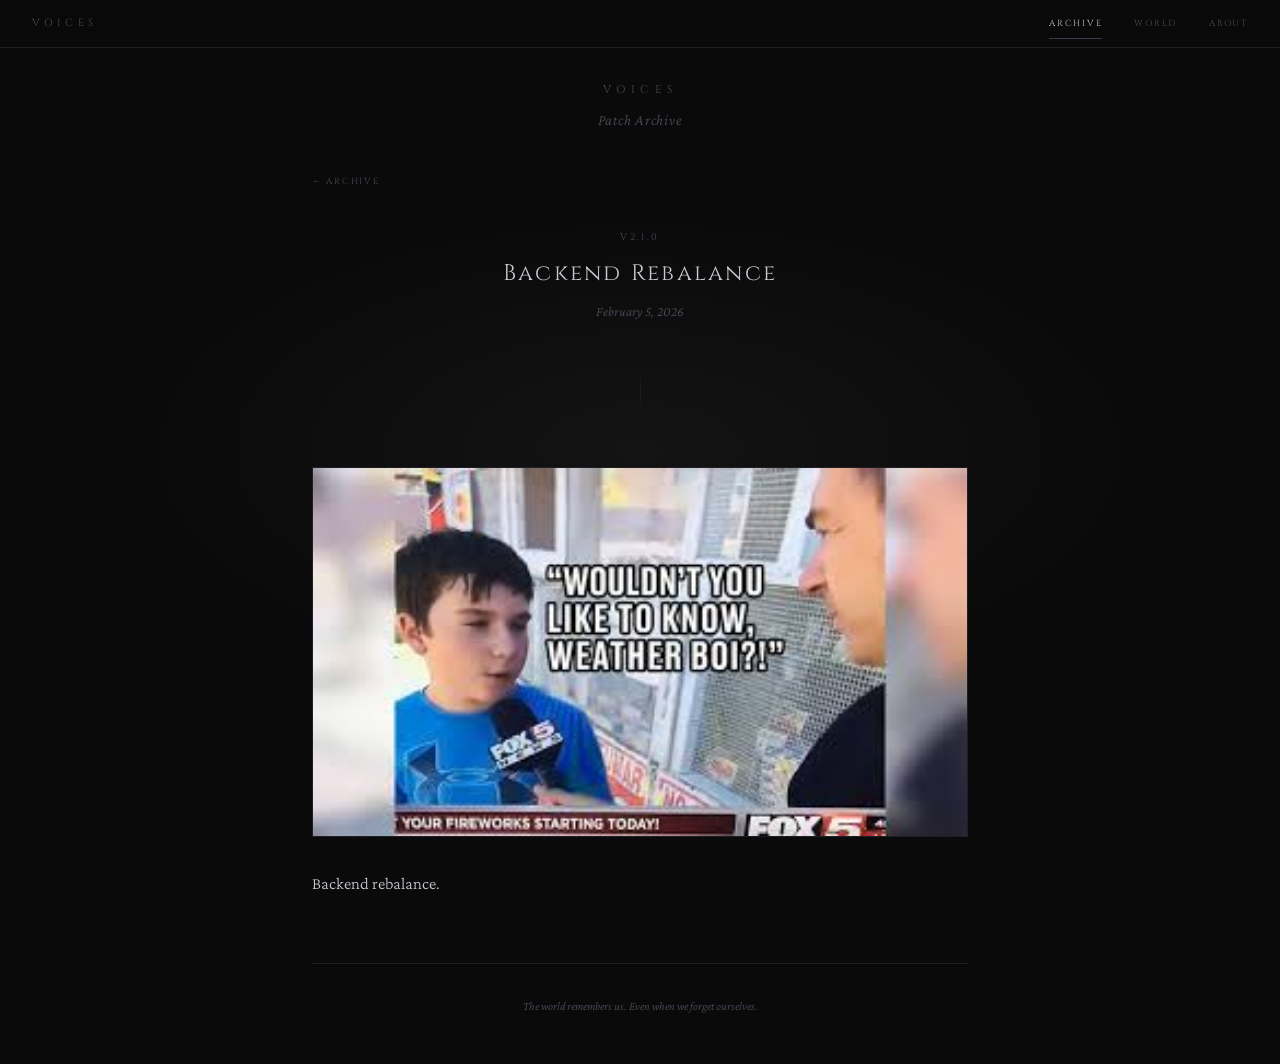
==== v210/index.html @ 002a5212 "Initial Site Upload" ====
<!DOCTYPE html>
<html lang="en">
<head>
  <meta charset="UTF-8">
  <meta name="viewport" content="width=device-width, initial-scale=1.0">
  <title>v2.1.0 — Backend Rebalance | Voices</title>
  <link rel="preconnect" href="https://fonts.googleapis.com">
  <link href="https://fonts.googleapis.com/css2?family=Cinzel:wght@400;600&family=Crimson+Pro:ital,wght@0,300;0,400;1,300&display=swap" rel="stylesheet">
  <link rel="stylesheet" href="../assets/style.css">
</head>
<body>

<nav class="top-nav">
  <a href="../index.html" class="nav-brand">Voices</a>
  <div class="nav-links">
    <a href="../index.html" class="active">Archive</a>
    <a href="#">World</a>
    <a href="#">About</a>
  </div>
</nav>

<div class="site-container">
  <header class="site-header">
    <div class="site-title"><a href="../index.html">Voices</a></div>
    <div class="site-subtitle">Patch Archive</div>
  </header>

  <a href="../index.html" class="back-link">Archive</a>

  <article class="patch-note">
    <header class="patch-header">
      <div class="patch-version">v2.1.0</div>
      <div class="patch-title">Backend Rebalance</div>
      <div class="patch-date">February 5, 2026</div>
    </header>

    <div class="divider"></div>

    <div class="patch-content">
      
      <img src="../assets/v210.png" alt="Voice color palette" class="patch-image">
      
      <p>Backend rebalance.</p>

    </div>
  </article>

  <footer class="site-footer">
    The world remembers us. Even when we forget ourselves.
  </footer>
</div>

</body>
</html>
---- assets/style.css ----
/* Voices — Shared Styles */

:root {
  --bg: #0a0a0b;
  --surface: #111114;
  --border: #1e1e24;
  --text: #c8c8d0;
  --dim: #4a4a58;
  --accent: #3a3a48;
  
  /* Voice colors */
  --reckoner: #4caf50;
  --chronicler: #ffc107;
  --trickster: #e040fb;
  --strategist: #7c4dff;
  --pacifist: #00bcd4;
  --explorer: #ffa000;
  --survivor: #f44336;
  
  --voice-color: #888888;
  --voice-glow: rgba(136,136,136,0.08);
}

* { box-sizing: border-box; margin: 0; padding: 0; }

body {
  background: var(--bg);
  color: var(--text);
  font-family: 'Crimson Pro', Georgia, serif;
  font-weight: 300;
  min-height: 100vh;
  line-height: 1.7;
}

body::before {
  content: '';
  position: fixed;
  inset: 0;
  background: radial-gradient(ellipse 60% 40% at 50% 50%, var(--voice-glow), transparent 70%);
  pointer-events: none;
  transition: background 0.6s ease;
  z-index: 0;
}

/* Top Navigation Bar */
.top-nav {
  position: fixed;
  top: 0;
  left: 0;
  right: 0;
  height: 48px;
  background: rgba(10, 10, 11, 0.95);
  border-bottom: 1px solid var(--border);
  display: flex;
  align-items: center;
  justify-content: space-between;
  padding: 0 2rem;
  z-index: 100;
  backdrop-filter: blur(8px);
}

.nav-brand {
  font-family: 'Cinzel', serif;
  font-size: 0.65rem;
  letter-spacing: 0.4em;
  color: var(--dim);
  text-transform: uppercase;
  text-decoration: none;
  transition: color 0.2s;
}

.nav-brand:hover {
  color: var(--text);
}

.nav-links {
  display: flex;
  gap: 2rem;
}

.nav-links a {
  font-family: 'Cinzel', serif;
  font-size: 0.55rem;
  letter-spacing: 0.2em;
  color: var(--dim);
  text-transform: uppercase;
  text-decoration: none;
  padding: 0.5rem 0;
  border-bottom: 1px solid transparent;
  transition: color 0.2s, border-color 0.2s;
}

.nav-links a:hover,
.nav-links a.active {
  color: var(--text);
  border-bottom-color: var(--accent);
}

/* Layout */
.site-container {
  position: relative;
  z-index: 1;
  width: 100%;
  max-width: 720px;
  margin: 0 auto;
  padding: 5rem 2rem 3rem 2rem;
}

/* Header */
.site-header {
  text-align: center;
  margin-bottom: 2rem;
}

.site-title {
  font-family: 'Cinzel', serif;
  font-size: 0.7rem;
  letter-spacing: 0.5em;
  color: var(--dim);
  text-transform: uppercase;
  margin-bottom: 0.5rem;
}

.site-title a {
  color: inherit;
  text-decoration: none;
  transition: color 0.2s;
}

.site-title a:hover {
  color: var(--text);
}

.site-subtitle {
  font-size: 0.95rem;
  color: var(--dim);
  font-style: italic;
  letter-spacing: 0.05em;
}

/* Dividers */
.divider {
  width: 1px;
  height: 40px;
  background: linear-gradient(to bottom, transparent, var(--border), transparent);
  margin: 2rem auto;
}

.divider-horizontal {
  height: 1px;
  width: 100%;
  background: linear-gradient(to right, transparent, var(--border), transparent);
  margin: 2.5rem 0;
}

/* Patch List (Archive) */
.patch-list {
  list-style: none;
}

.patch-item {
  border: 1px solid var(--border);
  background: var(--surface);
  margin-bottom: 1rem;
  transition: border-color 0.2s;
}

.patch-item:hover {
  border-color: #2a2a34;
}

.patch-link {
  display: block;
  padding: 1.25rem 1.5rem;
  text-decoration: none;
  color: inherit;
}

.patch-version {
  font-family: 'Cinzel', serif;
  font-size: 0.65rem;
  letter-spacing: 0.25em;
  color: var(--dim);
  text-transform: uppercase;
  margin-bottom: 0.35rem;
}

.patch-title {
  font-size: 1.15rem;
  color: var(--text);
  margin-bottom: 0.35rem;
}

.patch-date {
  font-size: 0.8rem;
  color: var(--dim);
  font-style: italic;
}

.patch-item.current {
  border-left: 2px solid var(--voice-color);
}

.patch-item.current .patch-version::after {
  content: ' — current';
  color: var(--voice-color);
  font-style: italic;
  letter-spacing: 0.1em;
}

/* Patch Note Page */
.patch-header {
  text-align: center;
  margin-bottom: 3rem;
}

.patch-header .patch-version {
  font-size: 0.6rem;
  margin-bottom: 0.5rem;
}

.patch-header .patch-title {
  font-family: 'Cinzel', serif;
  font-size: 1.4rem;
  letter-spacing: 0.1em;
  margin-bottom: 0.5rem;
}

.patch-header .patch-date {
  font-size: 0.85rem;
}

.patch-content {
  font-size: 1.05rem;
}

.patch-content p {
  margin-bottom: 1.25rem;
}

.patch-content .lore {
  font-style: italic;
  color: var(--text);
  border-left: 2px solid var(--border);
  padding-left: 1.25rem;
  margin-bottom: 2rem;
}

.patch-content .cipher {
  font-family: 'Courier New', monospace;
  font-size: 0.9rem;
  background: var(--surface);
  border: 1px solid var(--border);
  padding: 1.25rem 1.5rem;
  margin: 1.5rem 0;
  letter-spacing: 0.05em;
  color: var(--dim);
  overflow-x: auto;
  white-space: pre-wrap;
}

.patch-content .section-break {
  text-align: center;
  color: var(--dim);
  margin: 2rem 0;
  letter-spacing: 0.5em;
}

.patch-content ul {
  list-style: none;
  margin: 1rem 0;
}

.patch-content li {
  margin-bottom: 0.75rem;
  padding-left: 1rem;
  position: relative;
}

.patch-content li::before {
  content: '·';
  position: absolute;
  left: 0;
  color: var(--dim);
}

.patch-content a {
  color: var(--dim);
  text-decoration: underline;
  text-underline-offset: 2px;
  transition: color 0.2s;
}

.patch-content a:hover {
  color: var(--text);
}

.patch-content .hint {
  font-style: italic;
  color: var(--dim);
  font-size: 0.95rem;
}

.patch-content .patch-image {
  width: 100%;
  max-width: 100%;
  border: 1px solid var(--border);
  margin: 1.5rem 0;
}

/* Back link */
.back-link {
  display: inline-block;
  font-family: 'Cinzel', serif;
  font-size: 0.55rem;
  letter-spacing: 0.2em;
  color: var(--dim);
  text-transform: uppercase;
  text-decoration: none;
  margin-bottom: 2rem;
  padding: 0.5rem 0;
  border-bottom: 1px solid transparent;
  transition: color 0.2s, border-color 0.2s;
}

.back-link:hover {
  color: var(--text);
  border-bottom-color: var(--border);
}

.back-link::before {
  content: '← ';
}

/* Footer */
.site-footer {
  text-align: center;
  margin-top: 4rem;
  padding-top: 2rem;
  border-top: 1px solid var(--border);
  font-size: 0.75rem;
  color: var(--dim);
  font-style: italic;
}

/* Responsive */
@media (max-width: 600px) {
  .site-container {
    padding: 2rem 1.25rem;
  }
  
  .patch-header .patch-title {
    font-size: 1.2rem;
  }
}
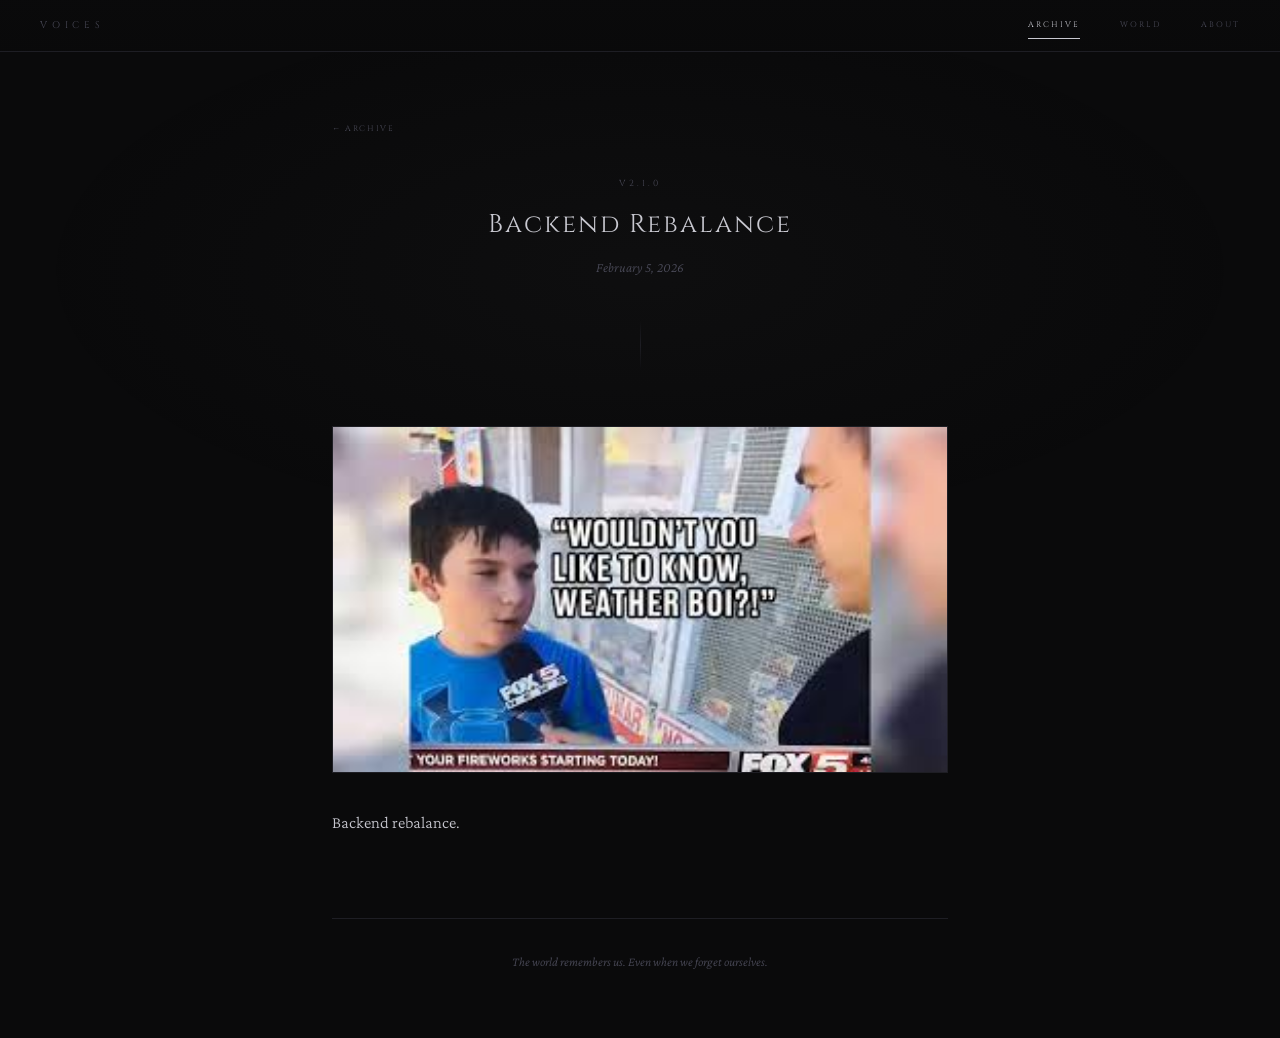
==== commit 97558418: "Format Update" ====
--- a/v210/index.html
+++ b/v210/index.html
@@ -1,12 +1,187 @@
 <!DOCTYPE html>
 <html lang="en">
 <head>
-  <meta charset="UTF-8">
-  <meta name="viewport" content="width=device-width, initial-scale=1.0">
-  <title>v2.1.0 — Backend Rebalance | Voices</title>
-  <link rel="preconnect" href="https://fonts.googleapis.com">
-  <link href="https://fonts.googleapis.com/css2?family=Cinzel:wght@400;600&family=Crimson+Pro:ital,wght@0,300;0,400;1,300&display=swap" rel="stylesheet">
-  <link rel="stylesheet" href="../assets/style.css">
+<meta charset="UTF-8">
+<meta name="viewport" content="width=device-width, initial-scale=1.0">
+<title>v2.1.0 — Backend Rebalance | Voices</title>
+<link rel="preconnect" href="https://fonts.googleapis.com">
+<link href="https://fonts.googleapis.com/css2?family=Cinzel:wght@400;600&family=Crimson+Pro:ital,wght@0,300;0,400;1,300&display=swap" rel="stylesheet">
+<style>
+  :root {
+    --bg: #0a0a0b;
+    --surface: #111114;
+    --border: #1e1e24;
+    --text: #c8c8d0;
+    --dim: #4a4a58;
+    --voice-glow: rgba(136,136,136,0.04);
+  }
+
+  * { box-sizing: border-box; margin: 0; padding: 0; }
+
+  body {
+    background: var(--bg);
+    color: var(--text);
+    font-family: 'Crimson Pro', Georgia, serif;
+    font-weight: 300;
+    min-height: 100vh;
+    line-height: 1.8;
+  }
+
+  body::before {
+    content: '';
+    position: fixed;
+    inset: 0;
+    background: radial-gradient(ellipse 80% 50% at 50% 30%, var(--voice-glow), transparent 60%);
+    pointer-events: none;
+    z-index: 0;
+  }
+
+  .top-nav {
+    position: fixed;
+    top: 0;
+    left: 0;
+    right: 0;
+    height: 52px;
+    background: linear-gradient(to bottom, rgba(10,10,11,0.98), rgba(10,10,11,0.92));
+    border-bottom: 1px solid var(--border);
+    display: flex;
+    align-items: center;
+    justify-content: space-between;
+    padding: 0 2.5rem;
+    z-index: 100;
+    backdrop-filter: blur(12px);
+  }
+
+  .nav-brand {
+    font-family: 'Cinzel', serif;
+    font-size: 0.6rem;
+    letter-spacing: 0.5em;
+    color: var(--dim);
+    text-transform: uppercase;
+    text-decoration: none;
+    transition: color 0.3s;
+  }
+
+  .nav-brand:hover { color: var(--text); }
+
+  .nav-links { display: flex; gap: 2.5rem; }
+
+  .nav-links a {
+    font-family: 'Cinzel', serif;
+    font-size: 0.5rem;
+    letter-spacing: 0.25em;
+    color: var(--dim);
+    text-transform: uppercase;
+    text-decoration: none;
+    padding: 0.4rem 0;
+    position: relative;
+    transition: color 0.3s;
+  }
+
+  .nav-links a::after {
+    content: '';
+    position: absolute;
+    bottom: 0;
+    left: 0;
+    right: 0;
+    height: 1px;
+    background: var(--text);
+    transform: scaleX(0);
+    transition: transform 0.3s;
+  }
+
+  .nav-links a:hover, .nav-links a.active { color: var(--text); }
+  .nav-links a.active::after, .nav-links a:hover::after { transform: scaleX(1); }
+
+  .site-container {
+    position: relative;
+    z-index: 1;
+    width: 100%;
+    max-width: 680px;
+    margin: 0 auto;
+    padding: 7rem 2rem 4rem 2rem;
+  }
+
+  .back-link {
+    display: inline-block;
+    font-family: 'Cinzel', serif;
+    font-size: 0.5rem;
+    letter-spacing: 0.2em;
+    color: var(--dim);
+    text-transform: uppercase;
+    text-decoration: none;
+    margin-bottom: 2.5rem;
+    transition: color 0.3s;
+  }
+
+  .back-link:hover { color: var(--text); }
+  .back-link::before { content: '← '; }
+
+  .patch-header { text-align: center; margin-bottom: 2.5rem; }
+
+  .patch-version {
+    font-family: 'Cinzel', serif;
+    font-size: 0.55rem;
+    letter-spacing: 0.35em;
+    color: var(--dim);
+    text-transform: uppercase;
+    margin-bottom: 0.6rem;
+  }
+
+  .patch-title {
+    font-family: 'Cinzel', serif;
+    font-size: 1.6rem;
+    letter-spacing: 0.08em;
+    color: var(--text);
+    margin-bottom: 0.5rem;
+    font-weight: 400;
+  }
+
+  .patch-date {
+    font-size: 0.85rem;
+    color: var(--dim);
+    font-style: italic;
+  }
+
+  .divider {
+    width: 1px;
+    height: 50px;
+    background: linear-gradient(to bottom, transparent, var(--border), transparent);
+    margin: 2rem auto;
+  }
+
+  .patch-content {
+    font-size: 1.05rem;
+  }
+
+  .patch-content p {
+    margin-bottom: 1rem;
+  }
+
+  .patch-image {
+    width: 100%;
+    max-width: 100%;
+    border: 1px solid var(--border);
+    margin: 1.5rem 0;
+  }
+
+  .site-footer {
+    text-align: center;
+    margin-top: 5rem;
+    padding-top: 2rem;
+    border-top: 1px solid var(--border);
+    font-size: 0.8rem;
+    color: var(--dim);
+    font-style: italic;
+  }
+
+  @media (max-width: 600px) {
+    .top-nav { padding: 0 1.25rem; }
+    .nav-links { gap: 1.5rem; }
+    .site-container { padding: 6rem 1.25rem 3rem 1.25rem; }
+    .patch-title { font-size: 1.3rem; }
+  }
+</style>
 </head>
 <body>
 
@@ -20,14 +195,9 @@
 </nav>
 
 <div class="site-container">
-  <header class="site-header">
-    <div class="site-title"><a href="../index.html">Voices</a></div>
-    <div class="site-subtitle">Patch Archive</div>
-  </header>
-
   <a href="../index.html" class="back-link">Archive</a>
 
-  <article class="patch-note">
+  <article>
     <header class="patch-header">
       <div class="patch-version">v2.1.0</div>
       <div class="patch-title">Backend Rebalance</div>
@@ -37,11 +207,9 @@
     <div class="divider"></div>
 
     <div class="patch-content">
-      
-      <img src="../assets/v210.png" alt="Voice color palette" class="patch-image">
+      <img src="../assets/v210.png" alt="Backend rebalance" class="patch-image">
       
       <p>Backend rebalance.</p>
-
     </div>
   </article>
 
